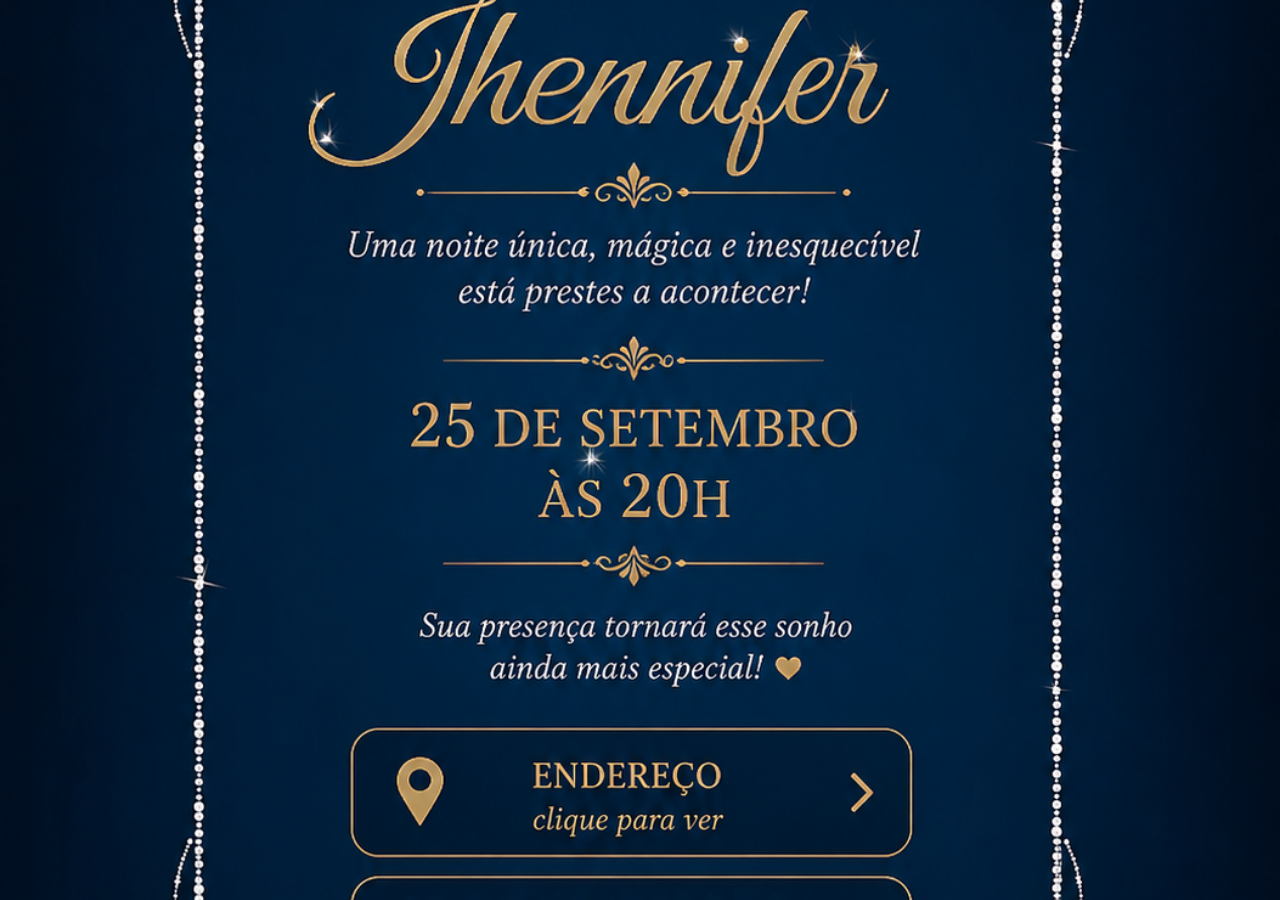
==== convite.html @ 811cb0f9 "finalização" ====
<!DOCTYPE html>
<html lang="pt-BR">
<head>

    <meta charset="UTF-8">
    <meta name="viewport" content="width=device-width, initial-scale=1.0">

    <title>Convite</title>

    <link rel="stylesheet" href="style-convite.css">

    <link rel="preconnect" href="https://fonts.googleapis.com">

    <link href="https://fonts.googleapis.com/css2?family=Cinzel:wght@400;600&family=Great+Vibes&display=swap" rel="stylesheet">

</head>

<body>

    <div class="convite">

    <img src="imagens/convite.png" alt="Convite">


    <a class="btn endereco"
       href="endereco.html"></a>

    <a class="btn presente"
       href="presentes.html"></a>

    <a class="btn roupa"
       href="dresscode.html"></a>


</div>

</div>

<script src="script-convite.js"></script>

</body>
</html>
---- style-convite.css ----
@charset "UTF-8";

*{

    margin:0;
    padding:0;
    box-sizing:border-box;

}

body{

    margin:0;
    overflow:hidden;
    background:black;

}

.convite{

    position:relative;

    width:100vw;
    height:100vh;

}

.convite img{

    width:100%;
    height:100%;

    object-fit:cover;

    display:block;

}


.endereco{

    position:absolute;

    left:54px;

    top:560px;

    width:320px;

    height:58px;

}


.presente{

    position:absolute;

    left:54px;

    top:635px;

    width:320px;

    height:58px;

}


.roupa{

    position:absolute;

    left:54px;

    top:710px;

    width:320px;

    height:58px;

}
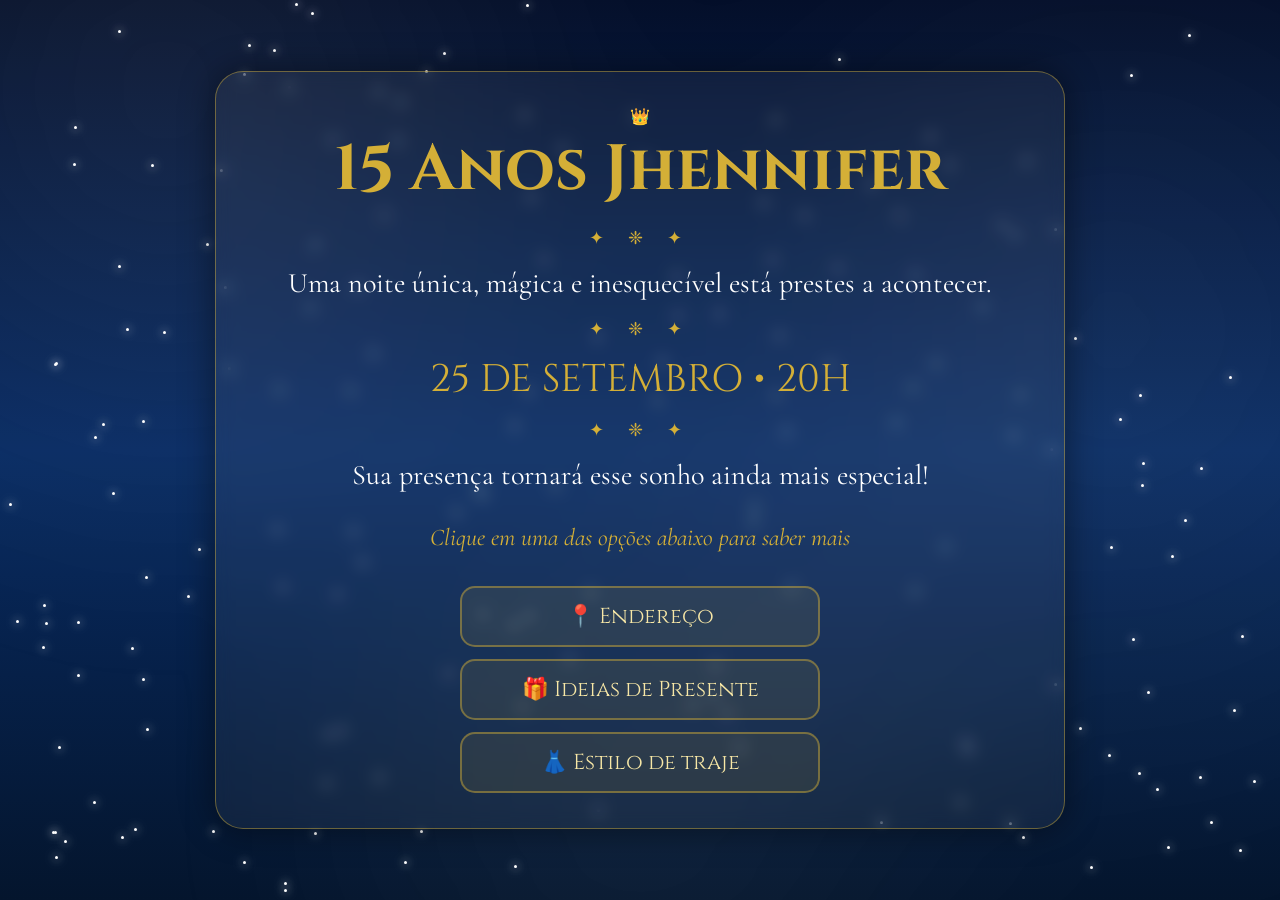
==== commit 9b687ea0: "ultima att" ====
--- a/convite.html
+++ b/convite.html
@@ -1,42 +1,362 @@
 <!DOCTYPE html>
 <html lang="pt-BR">
+
 <head>
 
-    <meta charset="UTF-8">
-    <meta name="viewport" content="width=device-width, initial-scale=1.0">
-
-    <title>Convite</title>
-
-    <link rel="stylesheet" href="style-convite.css">
-
-    <link rel="preconnect" href="https://fonts.googleapis.com">
-
-    <link href="https://fonts.googleapis.com/css2?family=Cinzel:wght@400;600&family=Great+Vibes&display=swap" rel="stylesheet">
+<meta charset="UTF-8">
+
+<meta name="viewport" content="width=device-width, initial-scale=1.0">
+
+<title>15 Anos Jhennifer</title>
+
+<link rel="preconnect" href="https://fonts.googleapis.com">
+
+<link href="https://fonts.googleapis.com/css2?family=Cinzel:wght@400;600;700&family=Cormorant+Garamond:wght@300;500;700&display=swap" rel="stylesheet">
+
+<style>
+
+*{
+margin:0;
+padding:0;
+box-sizing:border-box;
+}
+
+h1{
+
+    font-family:'Cinzel',serif;
+
+    font-size:clamp(2.4rem,5vw,4.5rem);
+
+    color:#d4af37;
+
+    margin-bottom:5px;
+
+}
+
+p{
+
+    color:white;
+
+    font-size:clamp(1rem,2.2vw,1.8rem);
+
+    line-height:1.45;
+
+}
+
+.data{
+
+    font-family:'Cinzel',serif;
+
+    font-size:clamp(1.5rem,3vw,2.6rem);
+
+    color:#d4af37;
+
+}
+
+.menu a{
+    font-size:clamp(1.1rem,3vw,1.5rem);
+}
+
+body{
+
+    margin:0;
+    min-height:100vh;
+
+    display:flex;
+    justify-content:center;
+    align-items:center;
+
+    padding:15px;
+
+    overflow:hidden;
+
+    background:linear-gradient(180deg,#020d28,#082b63,#04152d);
+
+    font-family:'Cormorant Garamond',serif;
+
+    position:relative;
+
+}
+
+.container{
+
+    position:relative;
+    z-index:2;
+
+    width:min(850px,92vw);
+
+    padding:35px;
+
+    text-align:center;
+
+    background:rgba(255,255,255,.05);
+
+    backdrop-filter:blur(8px);
+
+    border:1px solid rgba(212,175,55,.45);
+
+    border-radius:28px;
+
+    box-shadow:
+    0 0 35px rgba(0,0,0,.45);
+
+}
+
+.divisor{
+
+    color:#d4af37;
+
+    font-size:18px;
+
+    margin:14px 0;
+
+    letter-spacing:10px;
+
+}
+
+.clique{
+
+    margin-top:25px;
+    margin-bottom:18px;
+
+    color:#d4af37;
+
+    font-size:clamp(1rem,2vw,1.5rem);
+
+    font-style:italic;
+
+}
+
+.menu{
+
+    display:flex;
+    flex-direction:column;
+
+    gap:12px;
+
+}
+
+.menu a{
+
+    width:100%;
+    max-width:360px;
+
+    margin:auto;
+
+    padding:14px;
+
+    background:rgba(212,175,55,.10);
+
+    border:2px solid rgba(212,175,55,.45);
+
+    border-radius:15px;
+
+    color:#f7e7a6;
+
+    text-decoration:none;
+
+    font-family:'Cinzel',serif;
+
+    font-size:clamp(1rem,2vw,1.35rem);
+
+    transition:.35s;
+
+}
+
+.menu a:hover{
+
+    background:rgba(212,175,55,.18);
+
+    transform:translateY(-3px);
+
+    box-shadow:0 0 18px rgba(212,175,55,.5);
+
+}
+
+/* ==========================
+   ESTRELAS
+========================== */
+
+#estrelas{
+    position:fixed;
+    inset:0;
+    z-index:0;
+    pointer-events:none;
+}
+
+.estrela{
+    position:absolute;
+
+    width:3px;
+    height:3px;
+
+    background:white;
+
+    border-radius:50%;
+
+    box-shadow:
+        0 0 8px white,
+        0 0 15px white;
+
+    animation:piscar infinite ease-in-out;
+}
+
+@keyframes piscar{
+
+    0%,100%{
+        opacity:.2;
+        transform:scale(.8);
+    }
+
+    50%{
+        opacity:1;
+        transform:scale(2);
+    }
+
+}
+
+/* ==========================
+   FUMAÇA
+========================== */
+
+.fumaca{
+
+    position:fixed;
+
+    inset:-150px;
+
+    background:
+        radial-gradient(circle at 20% 20%, rgba(255,255,255,.08), transparent 35%),
+        radial-gradient(circle at 80% 40%, rgba(255,255,255,.06), transparent 40%),
+        radial-gradient(circle at 50% 80%, rgba(255,255,255,.05), transparent 35%);
+
+    filter:blur(70px);
+
+    animation:fumaca 18s linear infinite alternate;
+
+    z-index:0;
+
+    pointer-events:none;
+}
+
+@keyframes fumaca{
+
+    from{
+        transform:translate(-50px,-30px);
+    }
+
+    to{
+        transform:translate(50px,30px);
+    }
+
+}
+
+</style>
 
 </head>
 
 <body>
 
-    <div class="convite">
-
-    <img src="imagens/convite.png" alt="Convite">
-
-
-    <a class="btn endereco"
-       href="endereco.html"></a>
-
-    <a class="btn presente"
-       href="presentes.html"></a>
-
-    <a class="btn roupa"
-       href="dresscode.html"></a>
-
-
-</div>
-
-</div>
-
-<script src="script-convite.js"></script>
+<div id="estrelas"></div>
+
+<div class="fumaca"></div>
+
+<div class="container">
+
+<div class="coroa">👑</div>
+
+<h1>15 Anos Jhennifer</h1>
+
+<div class="divisor">
+    ✦ ❈ ✦
+</div>
+
+<p>
+
+Uma noite única, mágica e inesquecível está prestes a acontecer.
+
+</p>
+
+<div class="divisor">
+    ✦ ❈ ✦
+</div>
+
+<div class="data">
+
+25 DE SETEMBRO • 20H
+
+</div>
+
+<div class="divisor">
+    ✦ ❈ ✦
+</div>
+
+<p>
+
+Sua presença tornará esse sonho ainda mais especial!
+
+</p>
+
+<div class="menu">
+
+<p class="clique">
+
+Clique em uma das opções abaixo para saber mais
+
+</p>
+
+<a href="endereco.html">
+📍 Endereço
+</a>
+
+<a href="presentes.html">
+🎁 Ideias de Presente
+</a>
+
+<a href="dresscode.html">
+👗 Estilo de traje
+</a>
+
+</div>
+
+</div>
+
+<footer class="rodape">
+    <svg viewBox="0 0 1200 180" preserveAspectRatio="none">
+        <path d="M0 180
+                 L80 180 L80 120 L100 120 L100 80 L120 80 L120 120 L140 120 L140 180
+                 L250 180 L250 90 L280 90 L280 40 L300 40 L300 90 L330 90 L330 180
+                 L500 180 L500 60 L530 60 L530 20 L550 20 L550 60 L580 60 L580 180
+                 L700 180 L700 100 L720 100 L720 70 L740 70 L740 100 L760 100 L760 180
+                 L900 180 L900 80 L930 80 L930 30 L950 30 L950 80 L980 80 L980 180
+                 L1200 180 Z"/>
+    </svg>
+</footer>
+
+<script>
+
+const estrelas=document.getElementById("estrelas");
+
+for(let i=0;i<170;i++){
+
+const e=document.createElement("div");
+
+e.className="estrela";
+
+e.style.left=Math.random()*100+"vw";
+
+e.style.top=Math.random()*100+"vh";
+
+e.style.animationDuration=(2+Math.random()*4)+"s";
+
+e.style.animationDelay=Math.random()*4+"s";
+
+estrelas.appendChild(e);
+
+}
+
+</script>
 
 </body>
+
 </html>
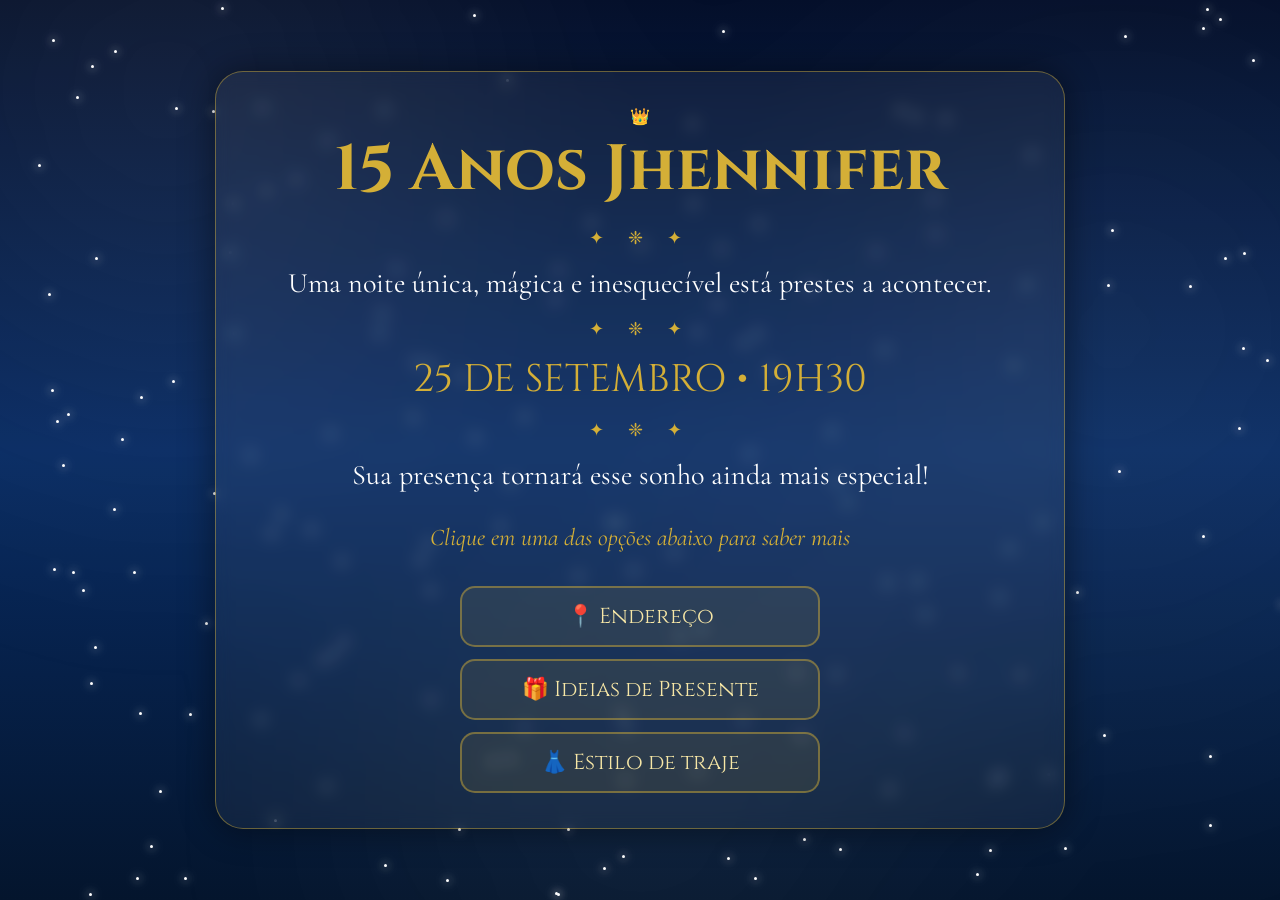
==== commit d598a808: "mudança de horário" ====
--- a/convite.html
+++ b/convite.html
@@ -166,16 +166,10 @@
 .menu a:hover{
 
     background:rgba(212,175,55,.18);
-
     transform:translateY(-3px);
-
     box-shadow:0 0 18px rgba(212,175,55,.5);
 
 }
-
-/* ==========================
-   ESTRELAS
-========================== */
 
 #estrelas{
     position:fixed;
@@ -189,11 +183,8 @@
 
     width:3px;
     height:3px;
-
     background:white;
-
     border-radius:50%;
-
     box-shadow:
         0 0 8px white,
         0 0 15px white;
@@ -215,10 +206,6 @@
 
 }
 
-/* ==========================
-   FUMAÇA
-========================== */
-
 .fumaca{
 
     position:fixed;
@@ -283,7 +270,7 @@
 
 <div class="data">
 
-25 DE SETEMBRO • 20H
+25 DE SETEMBRO • 19H30
 
 </div>
 
